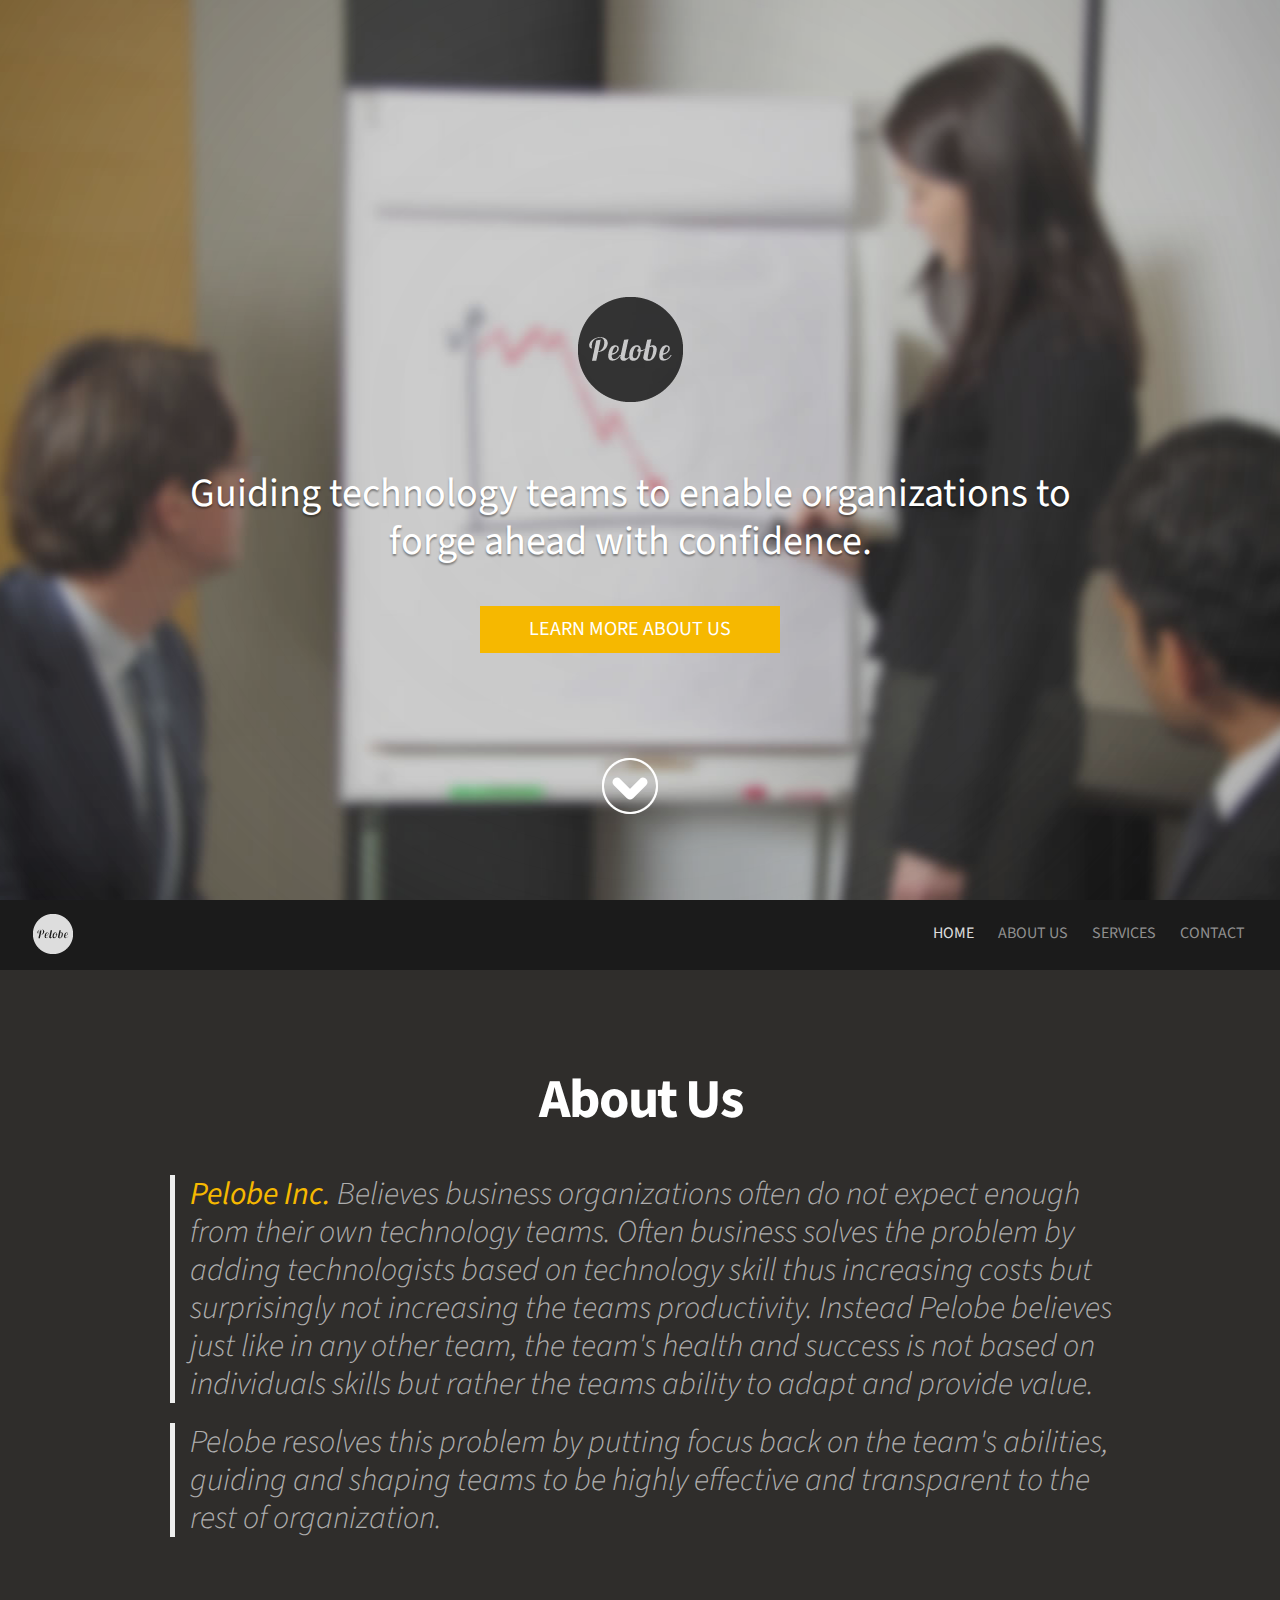
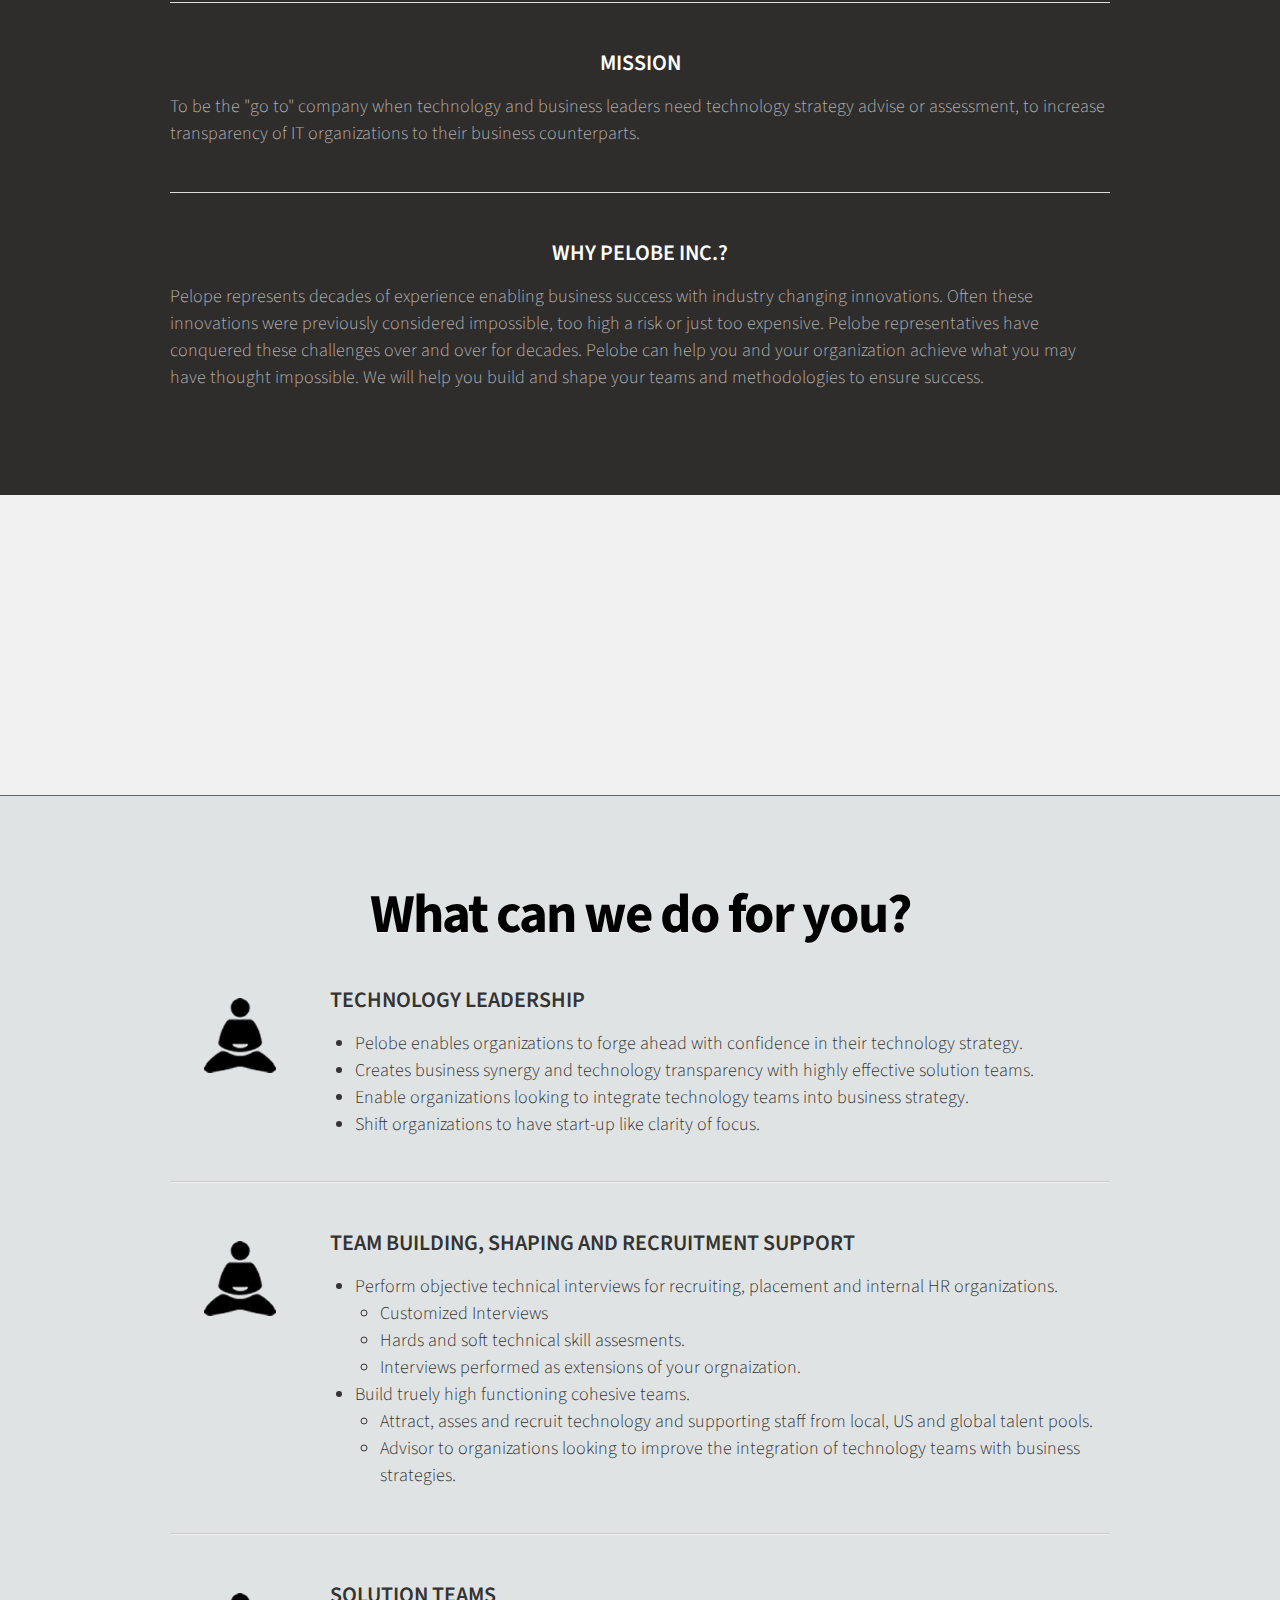
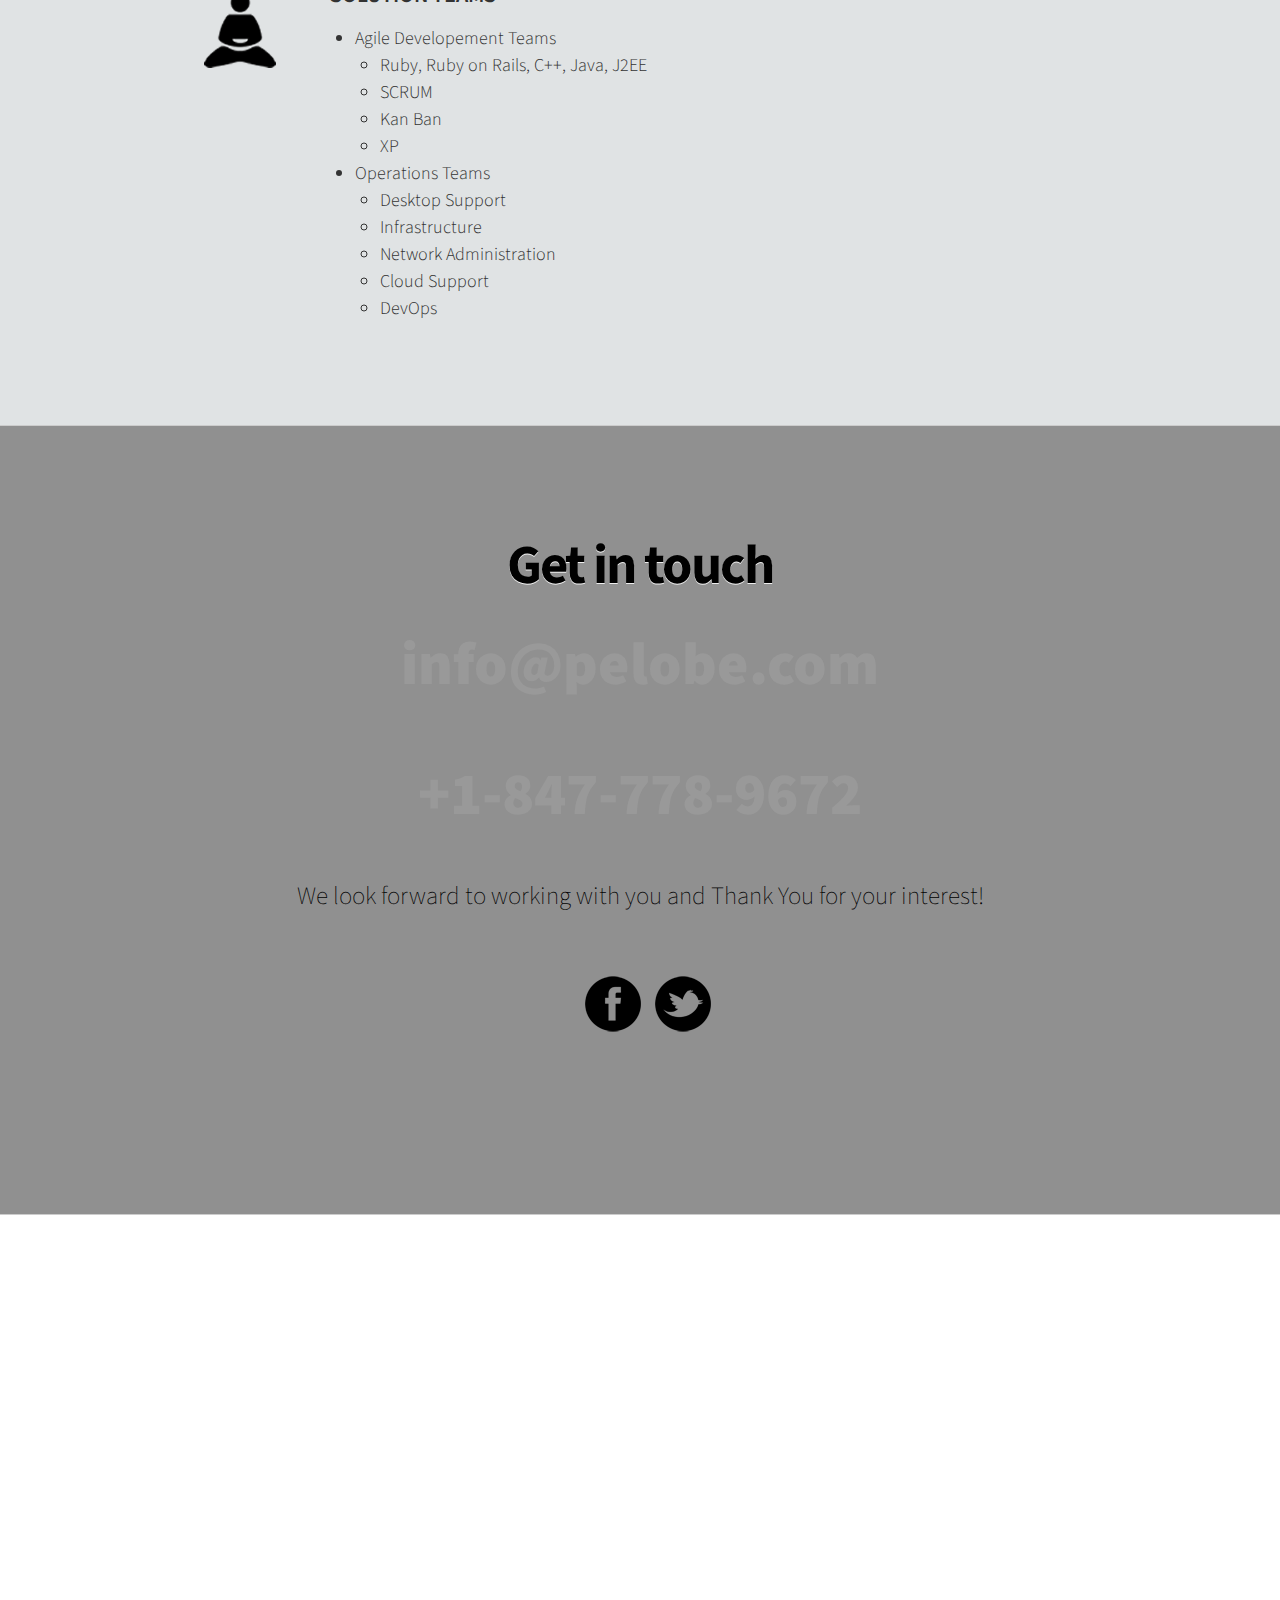
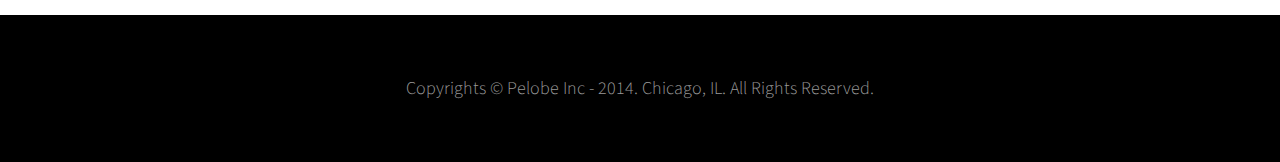
==== public/index.html @ 66d4d77d "Testing new editor" ====
<!DOCTYPE html>
<html lang="en">
  <head>
    <meta charset="utf-8">
    <title>Pelobe Inc. - IT & Software Development Consulting</title>
    <meta name="description" content="">
    <meta name="author" content="">
    <meta name="viewport" content="width=device-width, initial-scale=1.0, maximum-scale=1.0">
    
    <link rel="shortcut icon" href="img/favicon.png" />
    <link href="css/bootstrap.css" rel="stylesheet">
    <link href="css/styles.css" rel="stylesheet">
    <link href="css/flexslider.css" rel="stylesheet">
    <link href="css/jquery.fancybox-1.3.4.css" rel="stylesheet">
    <link href="http://fonts.googleapis.com/css?family=Source+Sans+Pro:300,400,600,700,900,300italic,400italic" rel="stylesheet" type="text/css">
    <link href="http://fonts.googleapis.com/css?family=Source+Sans+Pro:200,300,200italic,300italic" rel="stylesheet" type="text/css">    
    <link href="css/bootstrap-responsive.css" rel="stylesheet">                    

    <!-- Le HTML5 shim, for IE6-8 support of HTML5 elements -->
    <!--[if lt IE 9]>
      <script src="http://html5shim.googlecode.com/svn/trunk/html5.js"></script>
    <![endif]-->
    
    <script>
      (function(i,s,o,g,r,a,m){i['GoogleAnalyticsObject']=r;i[r]=i[r]||function(){
      (i[r].q=i[r].q||[]).push(arguments)},i[r].l=1*new Date();a=s.createElement(o),
      m=s.getElementsByTagName(o)[0];a.async=1;a.src=g;m.parentNode.insertBefore(a,m)
      })(window,document,'script','//www.google-analytics.com/analytics.js','ga');

      ga('create', 'UA-XXXXXXXX-XX', 'SITE-NAME');
      ga('send', 'pageview');

    </script>
  </head>
    
  <body>
      <section id="home" >
          <div class="container">
              <div class="row ">
                  <div>
                      <div id="branding">
                        <span id="logo"></span>
                        <h4>Guiding technology teams to enable organizations to forge ahead with confidence.</h4>
                        <a href="#about">Learn more about us</a>
                      </div>
                      <div id="arrow" class="hidden-phone"><a href="#about"></a></div>
                      <div id="home_bg" class="hidden-phone hidden-tablet" data-stellar-background-ratio="0.5" data-stellar-vertical-offset="0"></div>
                  </div>
              </div>
          </div>
      </section>
      
      <div class="nav-container hidden-phone">
          <nav>
              <div id="logo_small"><a href="#home"><img src="img/logo_small.png" alt="Logo small" ></a></div>
              <ul>
                  <li><a href="#home" class="selected">Home</a></li>
                  <li><a href="#about">About Us</a></li>
                  <li><a href="#services">Services</a></li>
                  <li><a href="#start_project">Contact</a></li>
              </ul>
          </nav>
      </div>
      
      <section id="about">
          <div class="header" >
              <div class="container visible-desktop" id="parallax" data-stellar-ratio="1.1" data-stellar-vertical-offset="0"></div>
              <div class="container visible-tablet" id="parallax_mobile" ></div>
              <div class="container visible-desktop" id="parallax_2" data-stellar-ratio="0.8" data-stellar-vertical-offset="50"></div>
              <div class="container visible-tablet" id="parallax_2_mobile" ></div>
              <div class="container visible-desktop" id="about_header" data-stellar-background-ratio="0.6" data-stellar-vertical-offset="0"><h1>ABOUT US</h1></div>
              <div class="container visible-tablet" id="about_header_mobile" ><h1>ABOUT US</h1></div>
          </div>
          
          <div class="content">
              <div class="container">
                  <div class="row">
                      <div class="span12">
                          <h2 class="centered">About Us</h2>
                          <div class="row margin90">
                              <blockquote class="span12"><b class="highlighted">Pelobe Inc.</b> Believes business organizations often do not expect enough from their own technology teams. Often business solves the problem by adding technologists based on technology skill thus increasing costs but surprisingly not increasing the teams productivity. Instead Pelobe believes just like in any other team, the team's health and success is not based on individuals skills but rather the teams ability to adapt and provide value. </blockquote>
                              <blockquote class="span12">Pelobe resolves this problem by putting focus back on the team's abilities, guiding and shaping teams to be highly effective and transparent to the rest of organization.</blockquote>
                              
                              <div class="span12">
                              
                              <hr>
                                <h4 class="centered highlighted">Mission</h4>
                                  <p> To be the "go to" company when technology and business leaders need technology strategy advise or assessment, to increase transparency of IT organizations to their business counterparts.</p>
                                  
                                  <hr>
                                  
                                  <h4 class="centered highlighted">Why Pelobe Inc.?</h4>
                                  <p>Pelope represents decades of experience enabling business success with industry changing innovations. Often these innovations were previously considered impossible, too high a risk or just too expensive. Pelobe representatives have conquered these challenges over and over for decades. Pelobe can help you and your organization achieve what you may have thought impossible. We will help you build and shape your teams and methodologies to ensure success.</p>
                              </div>
                          </div>
                      </div>
                  </div>
              </div>
          </div>
      </section>
      
      <section id="services" >
          <div class="header" >
              <div class="container visible-desktop" id="parallax_3"  data-stellar-ratio="0.9" data-stellar-vertical-offset="-500" ></div>
              <div class="container visible-tablet" id="parallax_3_mobile" ></div>
              <div class="container visible-desktop" id="parallax_4" data-stellar-ratio="0.8" data-stellar-vertical-offset="200"></div>
              <div class="container visible-tablet" id="parallax_4_mobile" ></div>
              <div class="container visible-desktop" id="services_header" data-stellar-background-ratio="0.7" data-stellar-vertical-offset="0"><h1>Services</h1></div>
              <div class="container visible-tablet" id="services_header_mobile" ><h1>Services</h1></div>
          </div>
          
          <div class="content">
              <div class="container">
                  <div class="row">
                      <div class="span12 centered">
                          <h2>What can we do for you?</h2>
                      </div>
                      
                      <div class="span12 margin90 services_list">
                          <div class="row">
                              <div class="span2 services_item"></div>
                              
                              <div class="span10">
                                  <h4>Technology Leadership</h4>
                                  <ul>
                                    <li>Pelobe enables organizations to forge ahead with confidence in their technology strategy.</li>
                                    <li>Creates business synergy and technology transparency with highly effective solution teams.</li>
                                    <li>Enable organizations looking to integrate technology teams into business strategy.</li>
                                    <li>Shift organizations to have start-up like clarity of focus.</li>
                                  </ul>
                              </div>
                          </div>
                          
                          <hr>
                          
                          <div class="row">                              
                              <div class="span2 services_item"></div>
                              
                              <div class="span10">
                                  <h4>Team Building, Shaping and Recruitment Support</h4>
                                  <ul>
                                    <li>Perform objective technical interviews for recruiting, placement and internal HR organizations.</li>
					<ul>
						<li>Customized Interviews</li>
						<li>Hards and soft technical skill assesments.</li>
						<li>Interviews performed as extensions of your orgnaization.</li>
  					</ul>
                                    <li>Build truely high functioning cohesive teams.</li>
					<ul>
                                    		<li>Attract, asses and recruit technology and supporting staff from local, US and global talent pools.</li>
                                    		<li>Advisor to organizations looking to improve the integration of technology teams with business strategies. </li>
					</ul>
                                  </ul>
                              </div>
                          </div>
                          
                      
                      <hr>
                      <div class="row">                              
                              <div class="span2 services_item"></div>
                              
                              <div class="span10">
                                  <h4>Solution Teams</h4>
                                  <ul>
                                    <li>Agile Developement Teams</li>
										<ul>
										<li>Ruby, Ruby on Rails, C++, Java, J2EE</li>
										<li>SCRUM</li>
										<li>Kan Ban</li>
										<li>XP</li>
  										</ul>
                                    <li>Operations Teams</li>
										<ul>
	                                    <li>Desktop Support</li>
	                                    <li>Infrastructure</li>
	                                    <li>Network Administration</li>
	                                    <li>Cloud Support</li>
	                                    <li>DevOps</li>
										</ul>
                                  </ul>
                              </div>
                          </div>                     
                        </div>  
                      <div id="services_bg" class="hidden-phone hidden-tablet" data-stellar-background-ratio="0.5" data-stellar-vertical-offset="0"></div>
                  </div> 
               </div>
          </div>
      </section>
      
      <section id="start_project">
          <div class="container" >
              <div class="row">
                  <div class="span12 centered">
                      <h2>Get in touch</h2>
                      <h1><a class="highlighted" href="mailto:info@pelobe.com">info@pelobe.com</a></h1>
                      <h1><a class="highlighted" href="tel:+1-847-778-9672">+1-847-778-9672</a></h1>
		      <h4 class="centered highlighted">
                          <p>We look forward to working with you and Thank You for your interest!</p>
                      </h4>
                      <ul class="list-social">
                        <li class="facebook"><a target="_blank" href="https://www.facebook.com"></a></li>
                        <li class="twitter"><a target="_blank" href="https://twitter.com"></a></li>
                      </ul>
                      
                  </div>
                  
                  <div id="start_project_bg" class="hidden-phone hidden-tablet" data-stellar-background-ratio="0.5" data-stellar-vertical-offset="0"></div>
              </div>
          </div>
      </section>
      
      <section id="contact">
          <div class="container" id="map"></div>
      </section>
      
      <section id="footer">
          <div class="container" >
              <div class="row">
                  <div class="span12 centered">
                      <p>Copyrights © Pelobe Inc - 2014.  Chicago, IL.  All Rights Reserved.</p>
                      
                  </div>
                  
              </div>
          </div>
      </section>
  </body>
    
    
    
    <script src="js/jquery-1.8.3.min.js"></script>
    <script src="js/jquery.easing.1.3.js"></script>
    <script src="js/bootstrap.js"></script>
    <script src="js/jquery.scrollTo.js"></script>
    <script src="js/waypoints.min.js"></script>
    <script src="js/navbar.js"></script>
    <script src="js/custom.js"></script>
    <script src="js/jquery.stellar.js"></script>
    <script src="js/jquery.flexslider.js"></script>
    <script src="js/jquery.fancybox-1.3.4.pack.js"></script>
    <script src="js/jquery.gmap.js"></script>
    <script type="text/javascript" src="http://maps.google.com/maps/api/js?sensor=false"></script>
    
    
    <script type="text/javascript">
        $(function(){
          $.stellar({
                    horizontalScrolling: false,
                    scrollProperty: 'scroll',
                    positionProperty: 'position',
                    verticalOffset: 0,
                    hideDistantElements: true,
                    viewportDetectionInterval: 100
                    });
          
          });
    </script>
    
    <script type="text/javascript">
        $(window).load(function() {
                       $('#portfolio1, #portfolio2, #portfolio3').flexslider({slideshow: false});
                       });
    </script>
    
    <script type="text/javascript">
        $(document).ready(function(){
                          $("#map").gMap({ controls: false,
                                         scrollwheel: false,
                                         draggable: false,
                                         markers: [{ latitude: 41.8500300,
                                                   longitude: -87.6500500,
                                                   icon: { image: "img/pin.png",
                                                   iconsize: [32, 47],
                                                   iconanchor: [32,47],
                                                   infowindowanchor: [12, 0] } }
                                                   ],
                                         icon: { image: "img/pin.png",
                                         iconsize: [26, 46],
                                         iconanchor: [12, 46],
                                         infowindowanchor: [12, 0] },
                                         latitude: 41.8500300,
                                         longitude: -87.6500500,
                                         zoom: 10 });
                          });
    </script>

</html>
---- public/css/styles.css ----
/* Misc
******************************************************************/

.margin90 {
    margin-bottom:90px;
}

body {
    overflow-x:hidden;
    overflow-y:scroll;
    color: #333;
    font-weight: 300;
}

h2 {
  font-size: 55px;
  margin-bottom: 35px;
  text-shadow: 0 1px #eee;
  letter-spacing: -2px;
}

h3 {
  font-size: 25px;
  line-height: 25px;
}

hr {
  margin: 0 0 50px 0;
}

blockquote {
  font-size: 32px;
  line-height: 38px;
  margin-bottom: 20px;
  font-style: italic;
}

.content {
    background-color:white; 
    padding-top:90px; 
    position:relative; 
    z-index:90
}

.content img {
/*    margin-bottom:20px;*/
}
.centered {
    text-align:center;
}
.centered h2 {
/*    margin-bottom: 80px;*/
}

.header{
    position:relative;
    display: none;
}

#parallax {
    background: url(../img/about_bg2.png) no-repeat center top  ;
    
    width:100%;
    height:600px;
    position:absolute;
    display:block;
    z-index: 10;
}

#parallax_2 {
    background: url(../img/about_bg3.png) no-repeat center top  ;
    
    width:100%;
    height:600px;
    position:absolute;
    display:block;
    z-index: 1;
}

#parallax_3 {
    background: url(../img/bg.jpg) no-repeat center  top;
    display:block;
    width:100%;
    height:600px;
    position:absolute;
    z-index: 2;
}

#parallax_4 {
    background: url(../img/services_bg3.png) no-repeat center top;      
    display:block;
    width:100%;
    height:600px;
    position:absolute;
    z-index: 10; 
}

#parallax_5 {
    background: url(../img/works_bg2.png) no-repeat center top  ;    
    width:100%;
    height:600px;
    position:absolute;
    display:block;
    z-index: 1;
}

#parallax_6 {
    background: url(../img/works_bg3.png) no-repeat center top  ;    
    width:100%;
    height:600px;
    position:absolute;
    display:block;
    z-index: 10;
}

/* NAV
******************************************************************/

.nav-container {
    background-color:#1b1b1b; 
    height:70px; 
    position: relative; 
    z-index: 200;
}

nav {
	z-index: 200;
	width: 100%;
	background-color:#1b1b1b;
	position: relative;
  float:left;
  height:70px;
  opacity: .85;	
}

nav ul {
    margin-right:15px;
    float:right
}

#logo_small {
    float:left;
    margin-left:30px;
    margin-top: 14px;
}

nav li {
    text-transform:uppercase;
	display: inline;
	list-style: none;    
}

nav li a {
  margin-top:20px;
	text-decoration: none;
	font-size: 16px;
	color: #a4a4a4;
	font-weight: 400;
	display: inline-block;
	margin-right:20px;
  text-align: center;	
}

nav li a:hover,
nav li a.selected {
	color: #fff;
	text-decoration: none;
}
.sticky {
	position: fixed;
	top: 0px;
	z-index: 200;
}

#services, #works, #start_project {
  border-bottom: 1px solid #ccc;
}

.highlighted {
/*  color: #8AB423 !important;*/
  color: #f6b800;
}


/* Home
******************************************************************/


#home { 
    background:
      url(../img/overlay_bg.png) no-repeat center 0,
      url(../img/bg.jpg) repeat 0 0;
    background-color:#f1f1f1;
    width:100%;
    position:relative;
    display:block;
    text-align: center;
    z-index:20;
}

#home_bg { 
    background:
      url(../img/overlay_bg.png) no-repeat center 0,
      url(../img/bg-3.jpg) no-repeat center center;
    background-color:#f1f1f1;
    width:100%;
    height:100%;
    position:absolute;
    z-index:2;
    top:0px;
    left:0px;
}


#arrow {
    width:79px;
    height:78px;
    position:absolute;
    bottom:75px;
    z-index:200;
}

#arrow a {
    position:absolute;
    left:0px;    
    z-index:200;	
    width:79px;
    height:78px;
    background: url(../img/next_arrow.png) no-repeat center top;
}

#arrow a:hover {
	background: url(../img/next_arrow.png) no-repeat center -79px;
}

#branding {
  position: relative;
  z-index: 300;
  margin: 250px auto 0 auto;
  text-align: center;
}

#branding #logo {
  width: 110px;
  height: 110px;
  display: block;
  background: url(../img/main_logo.png) no-repeat center center;
  margin: 0 auto;
}

#branding a {
    display: block;
    z-index: 4;
    font-size: 20px;
    width: 260px;
    margin: 0 auto;
    padding: 10px 20px;
    text-decoration: none;
/*    background: #8AB423;*/
    background: #f6b800;
    color: #fff;
    text-transform: uppercase;
    font-weight: bolder;
}

#branding a:hover {
  background: #D8A306;
}

#branding h3 {
  font-size: 45px;
  margin-top: 20px;
  text-shadow: 0 1px #FFFFFF;
}

#branding h4 {
  margin-top: 20px;
  margin-bottom: 40px;
  font-size: 40px;
  text-shadow: 0px 2px 2px rgba(0, 0, 0, 0.4);
  color: #fff;
  font-weight: bolder;
  line-height: 1.2;
}


/* About
******************************************************************/

#about .content {
  background: none;
  background-color: #2F2D2B;
  color: #afafaf;
}

#about .content h2, #about .content h3, #about .content h4 {
  color: #fff;
  text-shadow: none;
  opacity: 1;
}

#about #logo-legend {
  font-size: 12px;
  line-height: 20px;
  display: block;
  width: 300px;
  padding: 10px;
  text-align: center;
}

#about .content .team_member {
  border-radius: 100%;
/*  width: 200px;*/
}

#about ul {
  margin: 0;
  padding: 0;
}

#about ul li {
  list-style: none;
  padding: 5px 20px;
  display: inline-block;
  background: #FCEDED;
  border: 1px solid #F7D3D2;
  margin: 0 5px 10px 0;
  border-radius: 4px;
  text-transform: capitalize;
}

#about_header {
/*    background: url(../img/about_bg.jpg) no-repeat center center  ;*/
    background-color: #FED100; 
    width:100%;
    height:450px;
    position:relative;
    display:block;
    text-align: center;  
}

#about_header_mobile {
/*    background: url(../img/about_bg.jpg) no-repeat center center  ;*/
    background-color:#e24e4e; 
    width:100%;
    height:450px;
    position:relative;
    display:block;
    text-align: center;  
}

#about hr {
  margin-top: 45px;
}


#about_header h1 {
    font-size: 220px;
    font-weight: 900;
    letter-spacing: -8px;
    line-height: 115px;
    color:black;
    text-transform:uppercase;
    margin-top:200px;
    z-index: 3;
    position:relative;
}


/* Services
******************************************************************/
#services_bg { 
    background: url(../img/bg-5.jpg) no-repeat center center;
    background-color:#f1f1f1;
    width:100%;
    height:300px;
    position:absolute;
    z-index: -2;
    top:0px;
    left:0px;
    border-bottom: 1px solid #666;
}

#services .content {
  background-color: #E0E3E4;
  padding-top: 380px;
}

#services h4, #about h4 {
  font-size: 22px;
  font-weight: 600;
  line-height: 20px;
  margin-bottom: 20px;
  text-transform: uppercase;
}

#services .content .span3 img {
  opacity: .55;
}

#services_header {
    background: url(../img/bg.jpg) no-repeat center center  ;
    background-color:#D9CEAD; 
    width:100%;
    height:450px;
    position:relative;
    display:block;
    text-align: center;  
     
}

#services_header_mobile {
    background: url(../img/services_bg.jpg) no-repeat center center  ;
    background-color:#e24e4e; 
    width:100%;
    height:450px;
    position:relative;
    display:block;
    text-align: center;    
}

#services_header h1 {
    font-size: 220px;
    font-weight: 900;
    letter-spacing: -8px;
    line-height: 115px;
    color:black;
    text-transform:uppercase;
    margin-top:200px;
    z-index: 3;
    position:relative;
}

#services hr {
  border-top: 1px solid rgba(0, 0, 0, 0.1);
  border-bottom: 1px solid rgba(255, 255, 255, 0.5);
  margin-top: 30px;
}

.services_item {
  margin-bottom:40px;
  padding-top: 120px;
  background: url(../img/service-item.png) no-repeat center 0;
}

#process h3 {
    text-transform:uppercase;
    margin-bottom:20px;
    margin-top: -15px;
}



/* Works
******************************************************************/

#works .content {
  background-color: white;
}

#works_header {
/*    background: url(../img/works_bg.jpg) no-repeat center center  ;*/
    background-color:#961E3C; 
    width:100%;
    height:450px;
    position:relative;
    display:block;
    text-align: center;
}
#works_header_mobile {
/*    background: url(../img/works_bg.jpg) no-repeat center center  ;*/
    background-color:#e24e4e; 
    width:100%;
    height:450px;
    position:relative;
    display:block;
    text-align: center;
}

#works_header h1 {
    font-size: 220px;
    font-weight: 900;
    letter-spacing: -8px;
    line-height: 115px;
    color:black;
    text-transform:uppercase;
    margin-top:200px;
    z-index: 3;
    position:relative;

}

#works .content .project {
  font-size: 35px;
  margin: 10px 0 30px 0;
  text-transform: uppercase;
}

.client h5 {
    text-transform:uppercase; 
    margin-top:2px; 
    margin-bottom:20px;
}


/* Map and contact
******************************************************************/

#start_project {
    background-color: transparent;
    display:block;
    position:relative;
    padding-bottom: 100px;
}

#start_project h2 {    
    color:black;
    margin-top:100px;
    margin-bottom:20px;
}

#start_project h1 {
    color:black;
    margin-top:20px;
    margin-bottom:50px;
}

#start_project a {
    color:#999;
}

#start_project p { 
    color:black;
}

#map {
    height:400px; 
    width:100%; 
    position: relative;
}

#start_project_bg { 
    background:
      url(../img/overlay_bg.png) no-repeat center 0,
      url(../img/bg-4.jpg) no-repeat center top;
    background-color:#f1f1f1;
    width:100%;
    height:100%;
    position:absolute;
    z-index: -2;
    top:0px;
    left:0px;
}


/* Social icons
******************************************************************/
 
.list-social li {
    padding:0 10px 10px 0; 
    list-style: none; 
    margin:0px; 
    text-align: center; 
    display: inline-block; 
    margin-top:50px; 
    margin-bottom:50px;
}

.list-social li.facebook a {
    background:url(../img/social_facebook.png) no-repeat 0 0;
    height:56px;
    width:56px;
    display:block;
    float:left; 
    background-position:0 0;    
}

.list-social li.twitter a {
    background:url(../img/social_twitter.png) no-repeat 0 0;
    height:56px;
    width:56px;
    display:block;
    float:left; 
    background-position:0 0;
}

.list-social li.facebook a:hover,
.list-social li.twitter a:hover {
background-position:0 -56px;
}


/* Footer
******************************************************************/


#footer {
    background-color:black;
    display:block;
    position:relative
}

#footer p {
    margin: 60px 0px;
    color: #999;
}
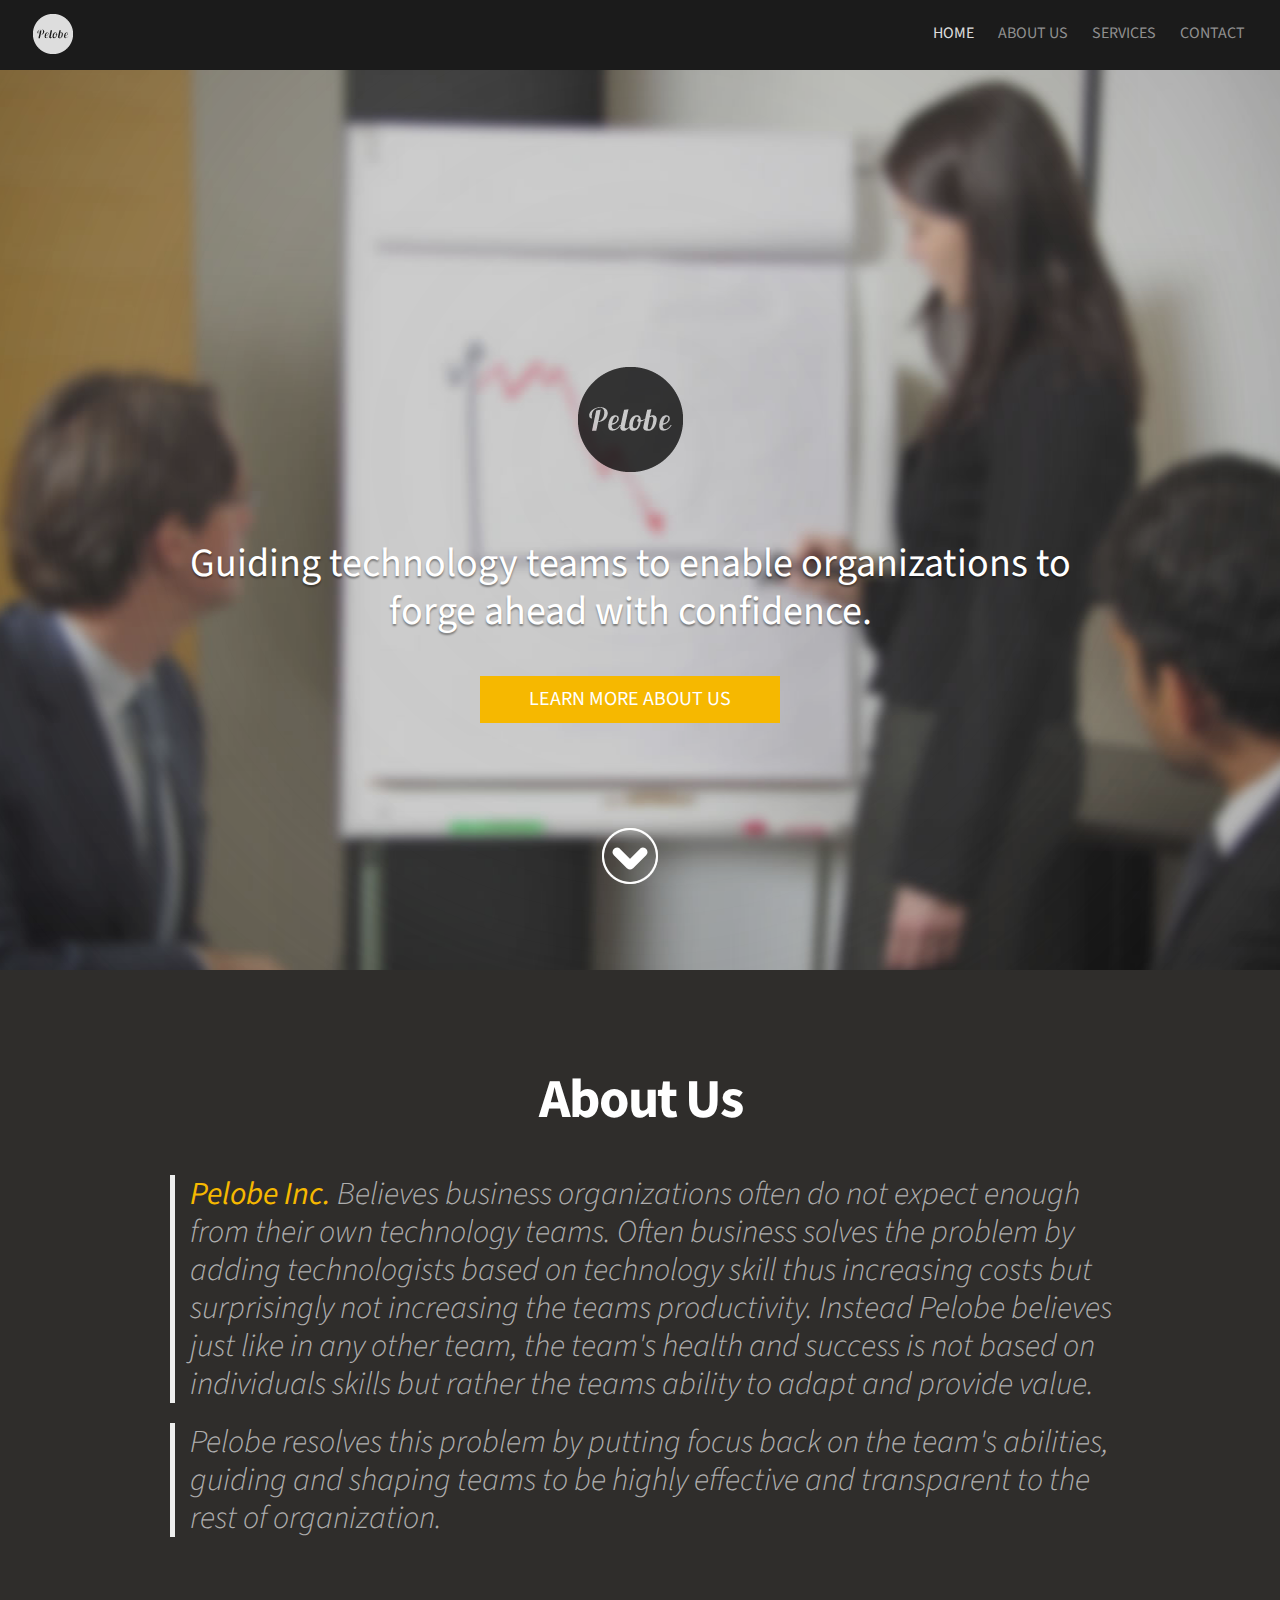
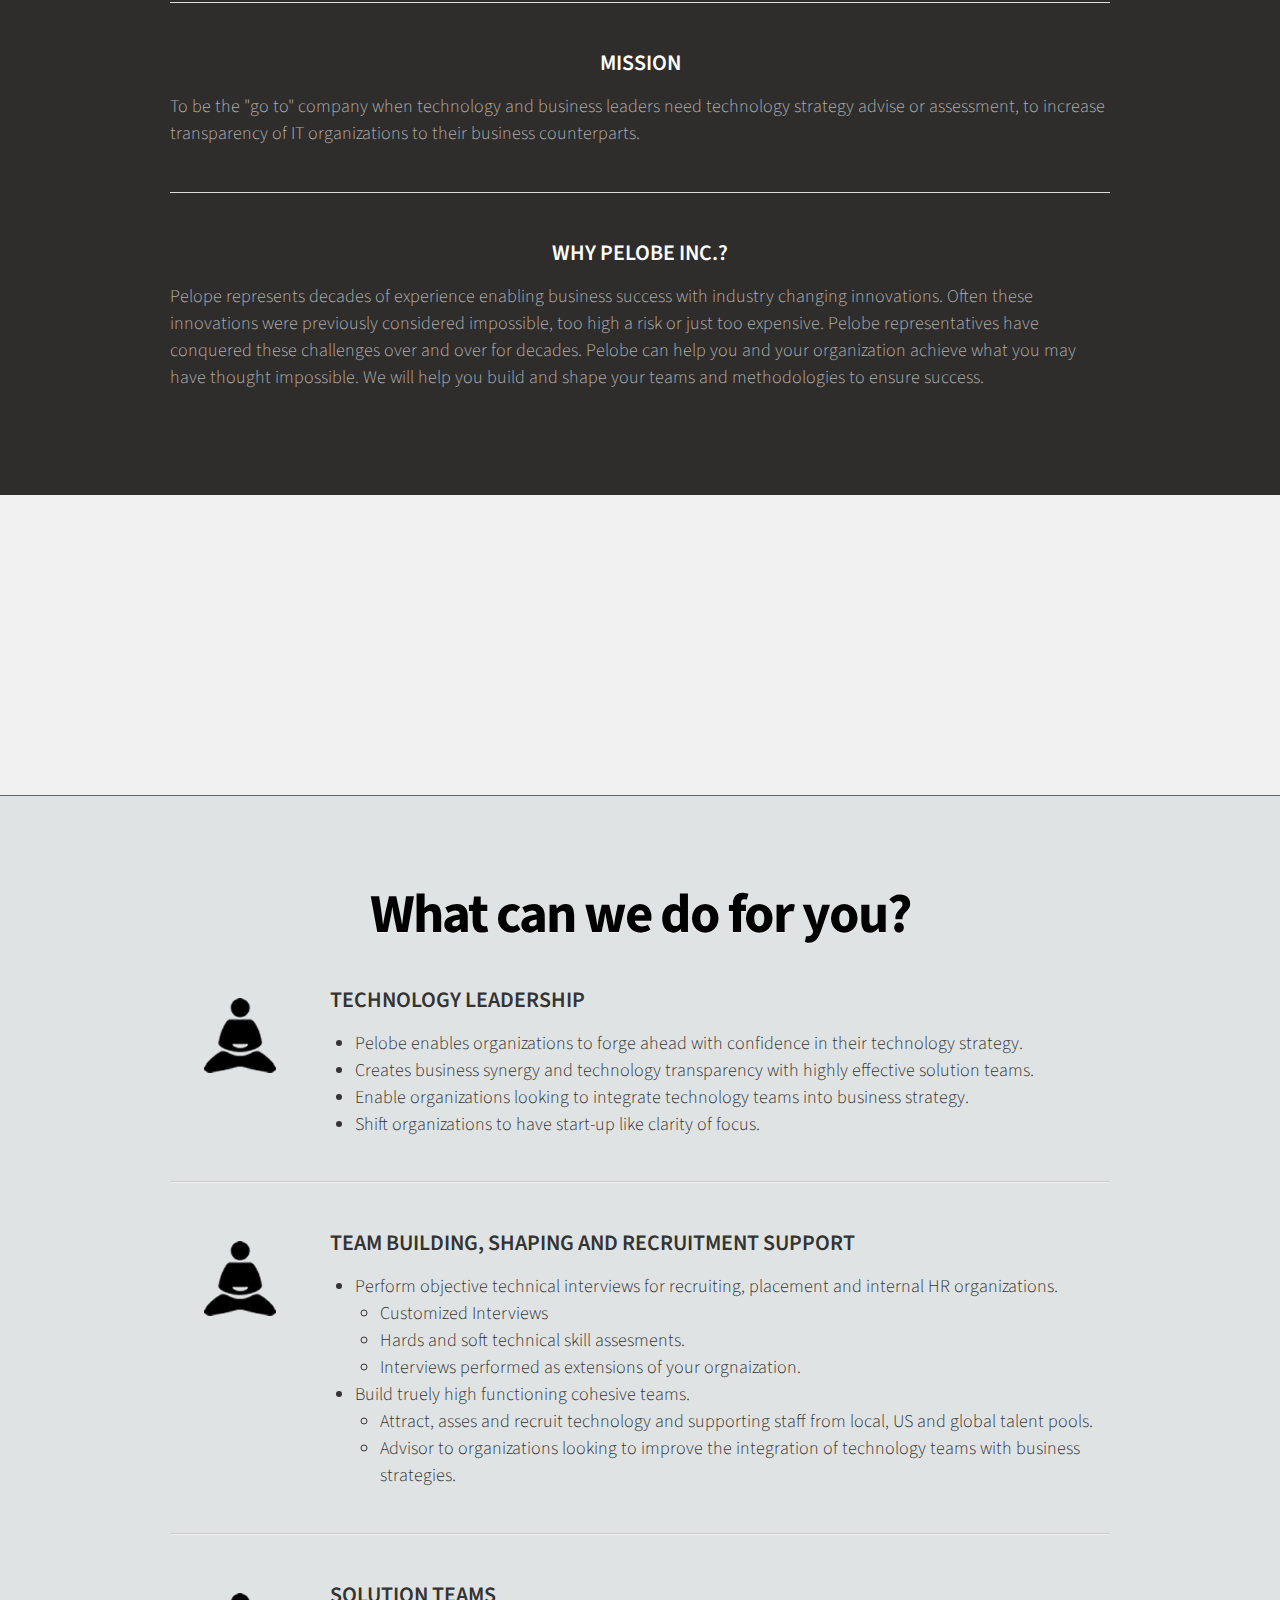
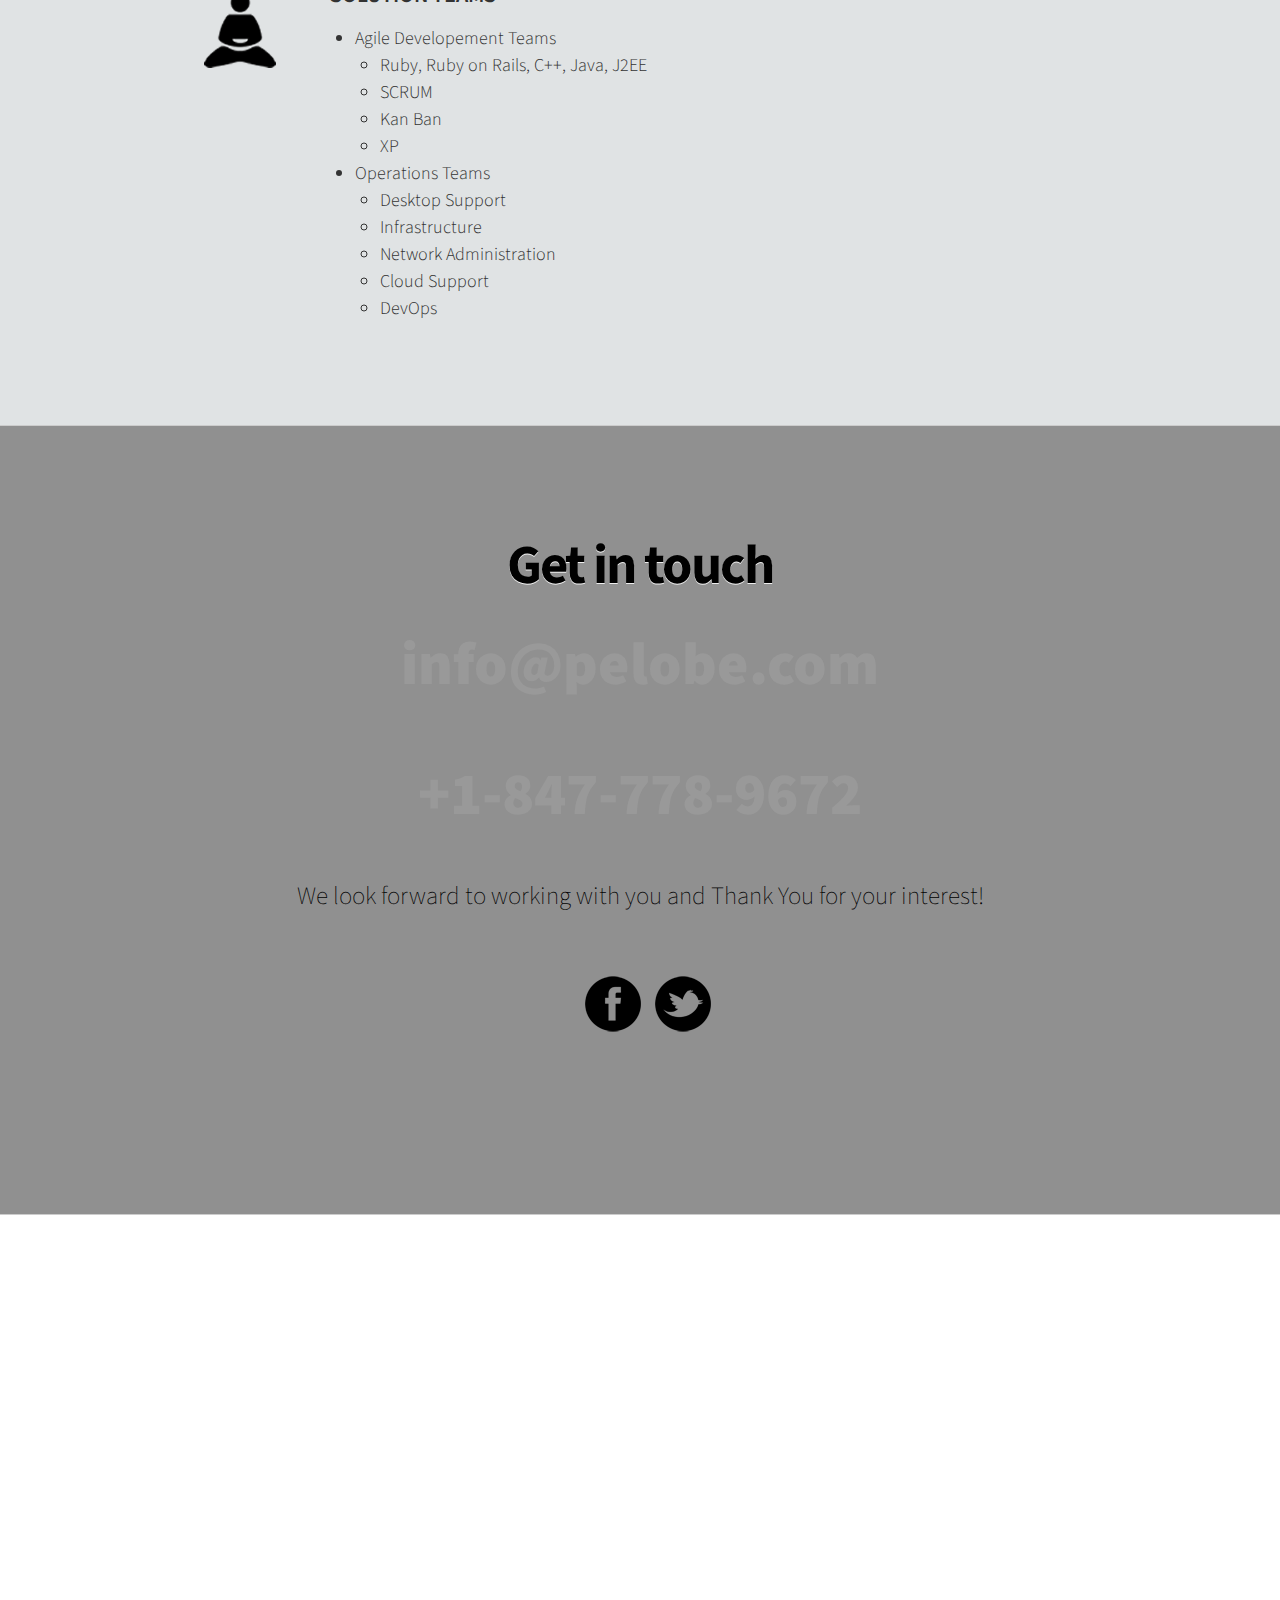
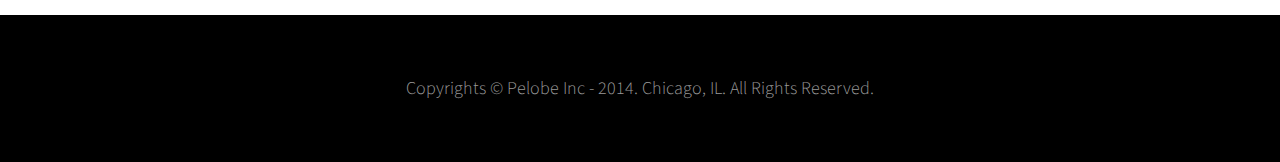
==== commit 2d0ab0f9: "Trying to move Nav Bar to top of page" ====
--- a/public/index.html
+++ b/public/index.html
@@ -2,7 +2,7 @@
 <html lang="en">
   <head>
     <meta charset="utf-8">
-    <title>Pelobe Inc. - IT & Software Development Consulting</title>
+    <title>Pelobe Inc. - Information Technology Consulting</title>
     <meta name="description" content="">
     <meta name="author" content="">
     <meta name="viewport" content="width=device-width, initial-scale=1.0, maximum-scale=1.0">
@@ -34,6 +34,18 @@
   </head>
     
   <body>
+  	  <div class="nav-container">
+          <nav>
+              <div id="logo_small"><a href="#home"><img src="img/logo_small.png" alt="Logo small" ></a></div>
+              <ul>
+                  <li><a href="#home" class="selected">Home</a></li>
+                  <li><a href="#about">About Us</a></li>
+                  <li><a href="#services">Services</a></li>
+                  <li><a href="#start_project">Contact</a></li>
+              </ul>
+          </nav>
+      </div>
+      
       <section id="home" >
           <div class="container">
               <div class="row ">
@@ -50,17 +62,6 @@
           </div>
       </section>
       
-      <div class="nav-container hidden-phone">
-          <nav>
-              <div id="logo_small"><a href="#home"><img src="img/logo_small.png" alt="Logo small" ></a></div>
-              <ul>
-                  <li><a href="#home" class="selected">Home</a></li>
-                  <li><a href="#about">About Us</a></li>
-                  <li><a href="#services">Services</a></li>
-                  <li><a href="#start_project">Contact</a></li>
-              </ul>
-          </nav>
-      </div>
       
       <section id="about">
           <div class="header" >
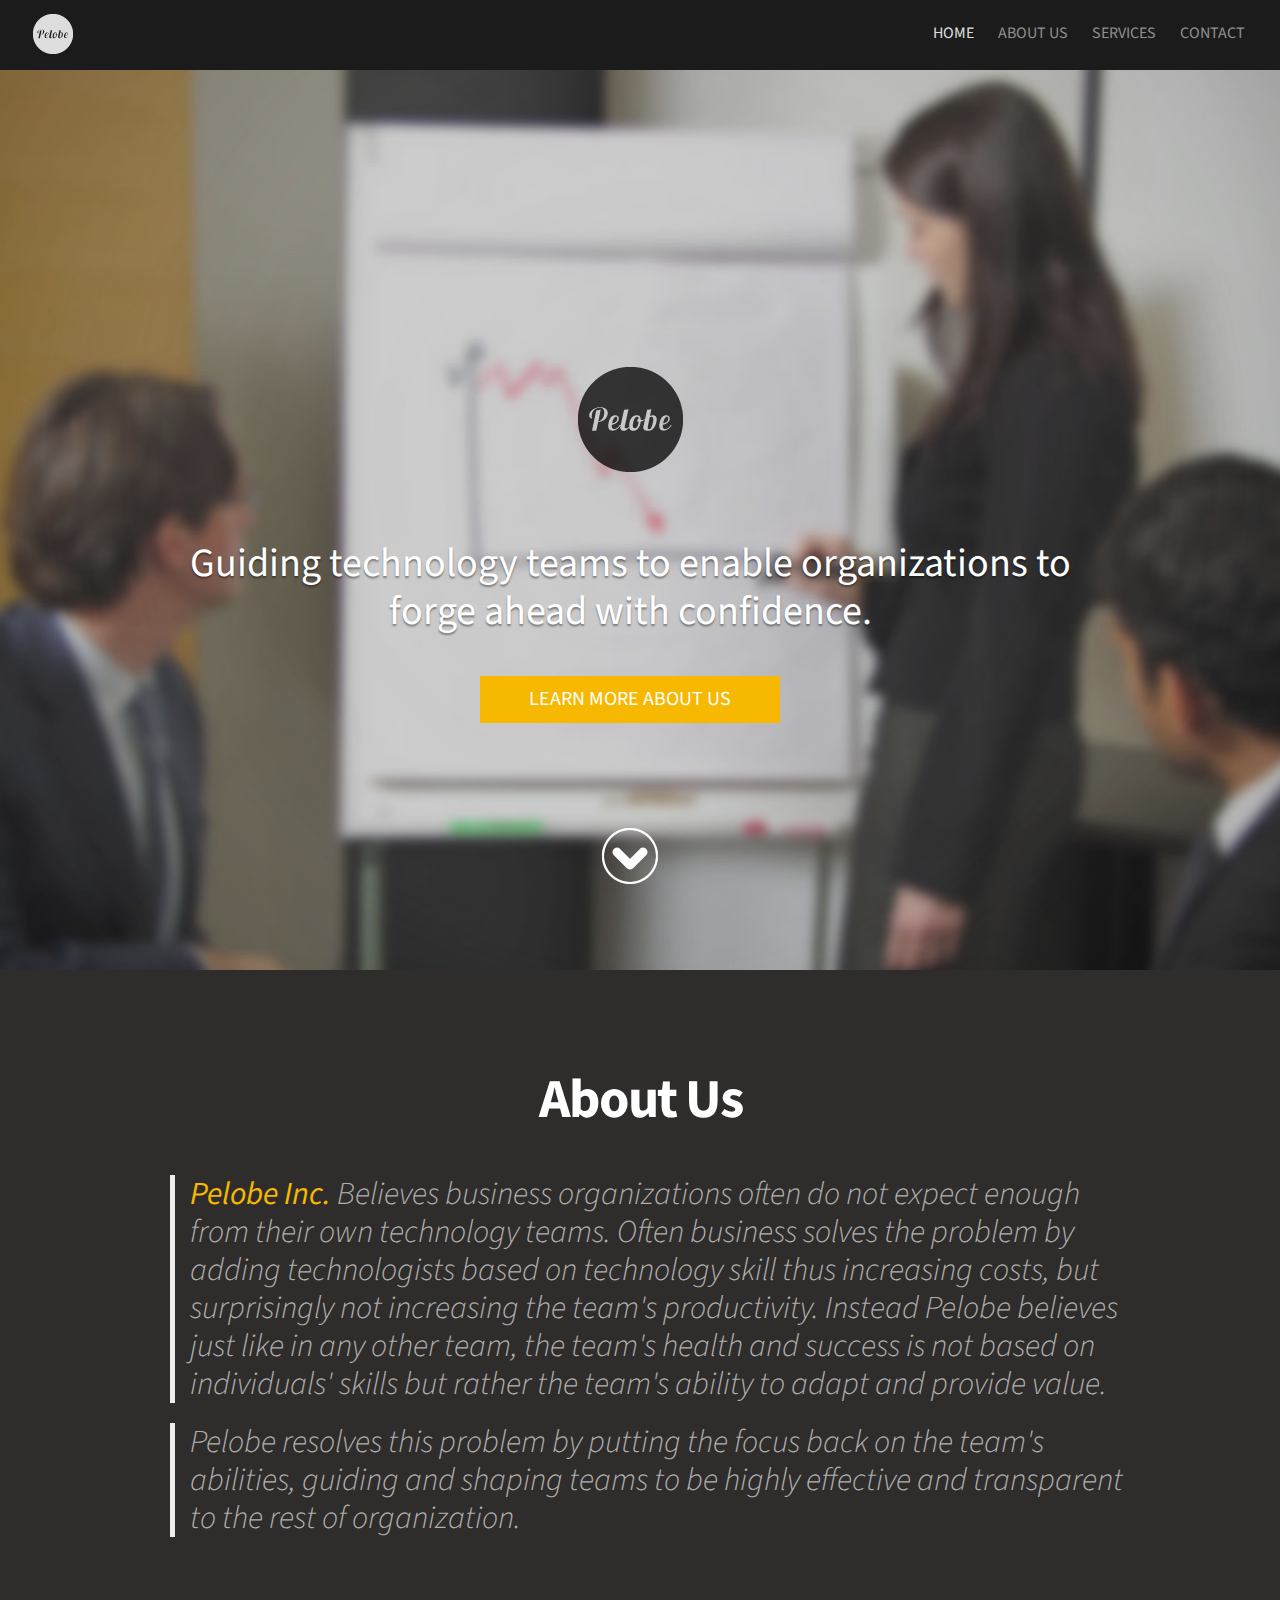
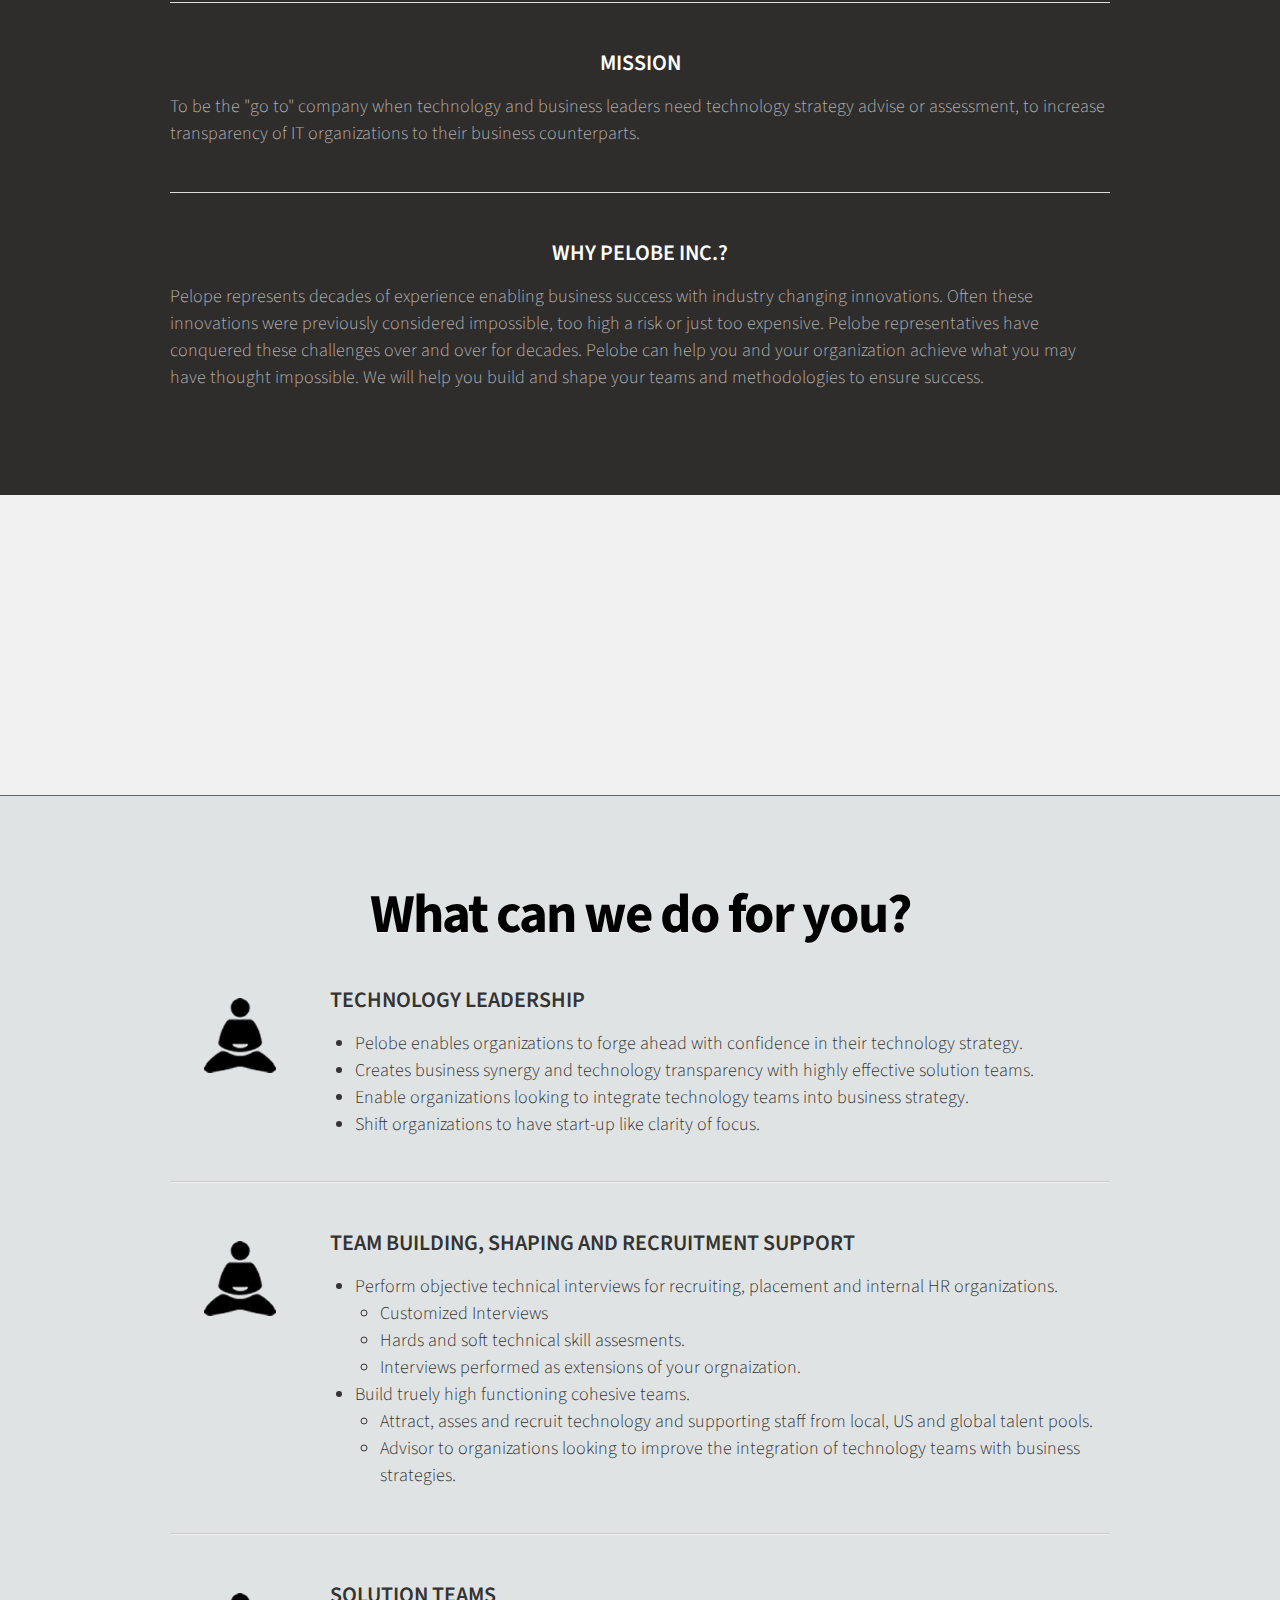
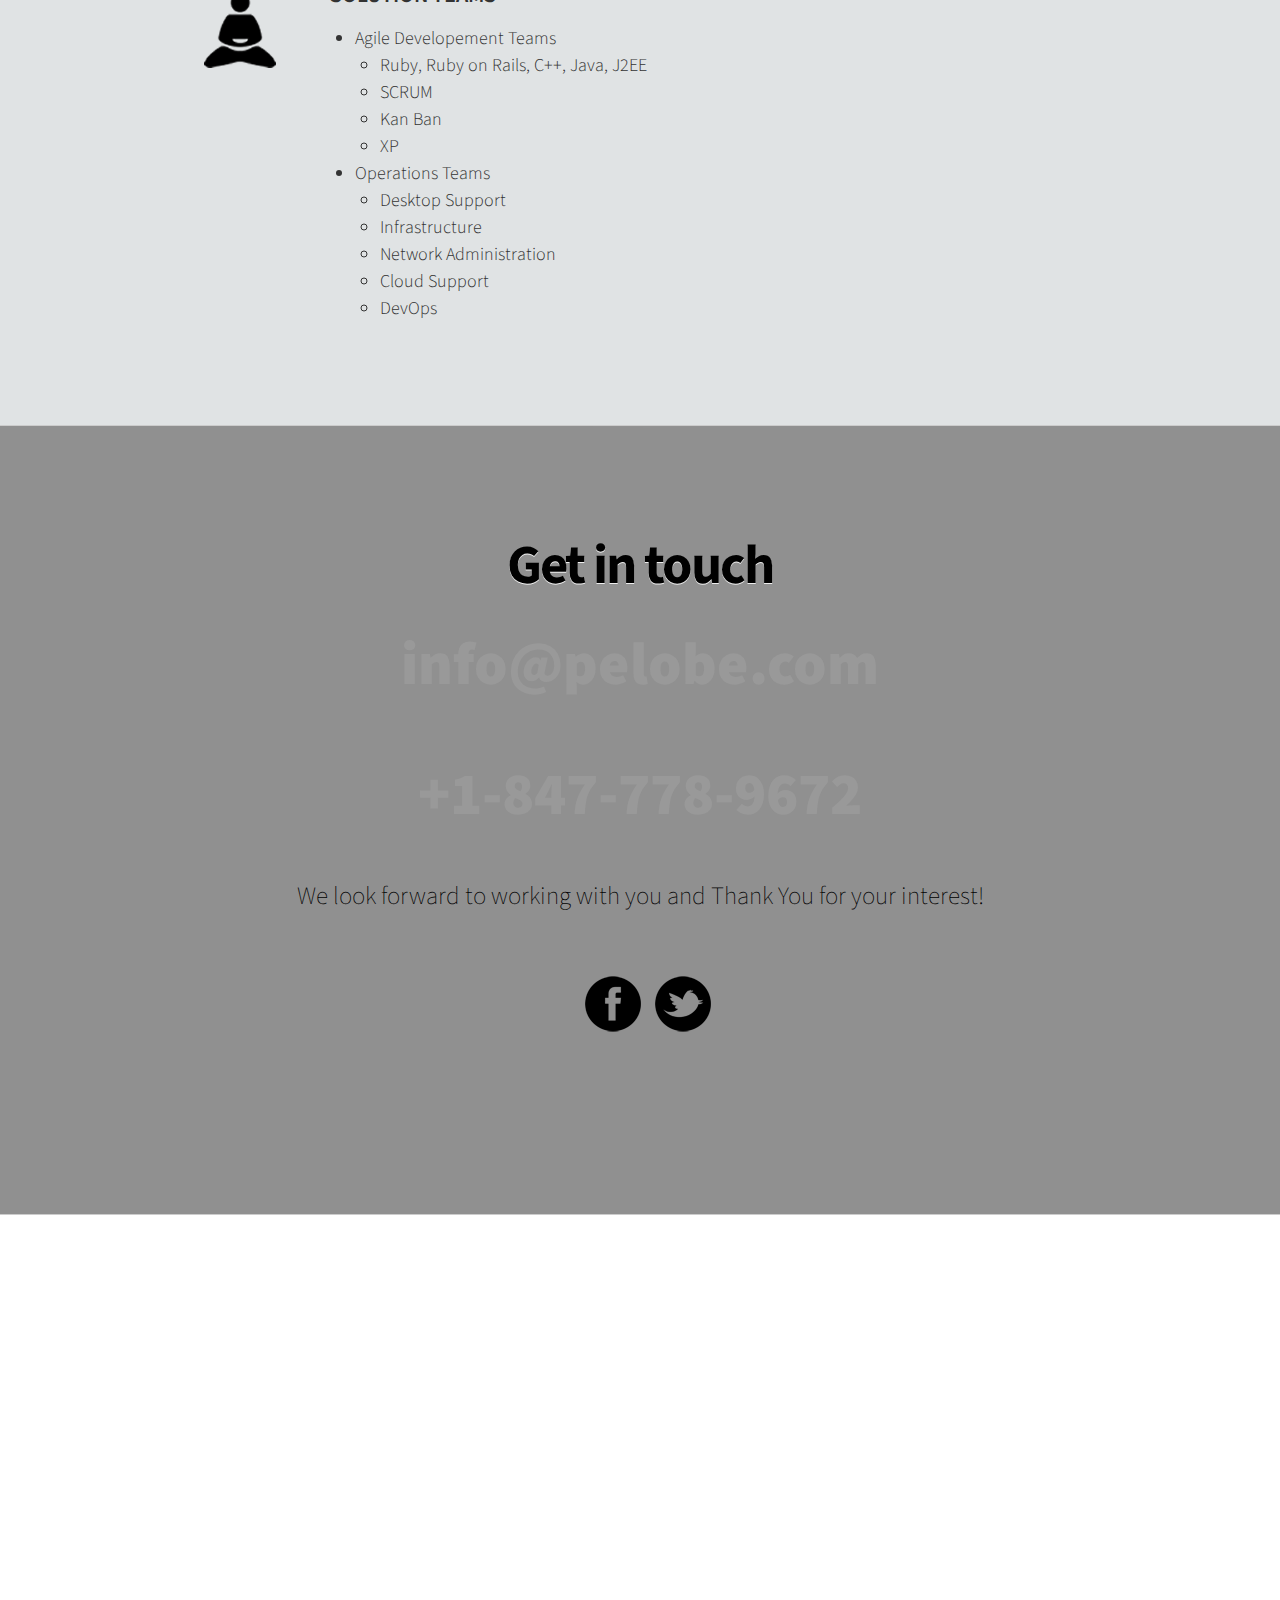
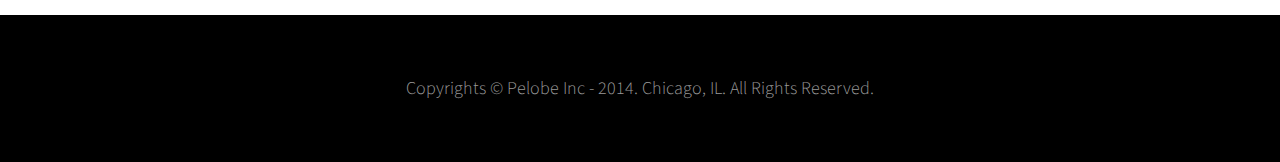
==== commit c000eb4f: "Cleaned up grammer in Pelobe Message" ====
--- a/public/index.html
+++ b/public/index.html
@@ -79,8 +79,8 @@
                       <div class="span12">
                           <h2 class="centered">About Us</h2>
                           <div class="row margin90">
-                              <blockquote class="span12"><b class="highlighted">Pelobe Inc.</b> Believes business organizations often do not expect enough from their own technology teams. Often business solves the problem by adding technologists based on technology skill thus increasing costs but surprisingly not increasing the teams productivity. Instead Pelobe believes just like in any other team, the team's health and success is not based on individuals skills but rather the teams ability to adapt and provide value. </blockquote>
-                              <blockquote class="span12">Pelobe resolves this problem by putting focus back on the team's abilities, guiding and shaping teams to be highly effective and transparent to the rest of organization.</blockquote>
+                              <blockquote class="span12"><b class="highlighted">Pelobe Inc.</b> Believes business organizations often do not expect enough from their own technology teams. Often business solves the problem by adding technologists based on technology skill thus increasing costs, but surprisingly not increasing the team's productivity. Instead Pelobe believes just like in any other team, the team's health and success is not based on individuals' skills but rather the team's ability to adapt and provide value. </blockquote>
+                              <blockquote class="span12">Pelobe resolves this problem by putting the focus back on the team's abilities, guiding and shaping teams to be highly effective and transparent to the rest of organization.</blockquote>
                               
                               <div class="span12">
                               
@@ -102,7 +102,7 @@
       
       <section id="services" >
           <div class="header" >
-              <div class="container visible-desktop" id="parallax_3"  data-stellar-ratio="0.9" data-stellar-vertical-offset="-500" ></div>
+              <div class="container visible-desktop" id="parallax_3"  data-stellar-ratio="0.9" data-stellar-vertical-offset="-500"></div>
               <div class="container visible-tablet" id="parallax_3_mobile" ></div>
               <div class="container visible-desktop" id="parallax_4" data-stellar-ratio="0.8" data-stellar-vertical-offset="200"></div>
               <div class="container visible-tablet" id="parallax_4_mobile" ></div>
